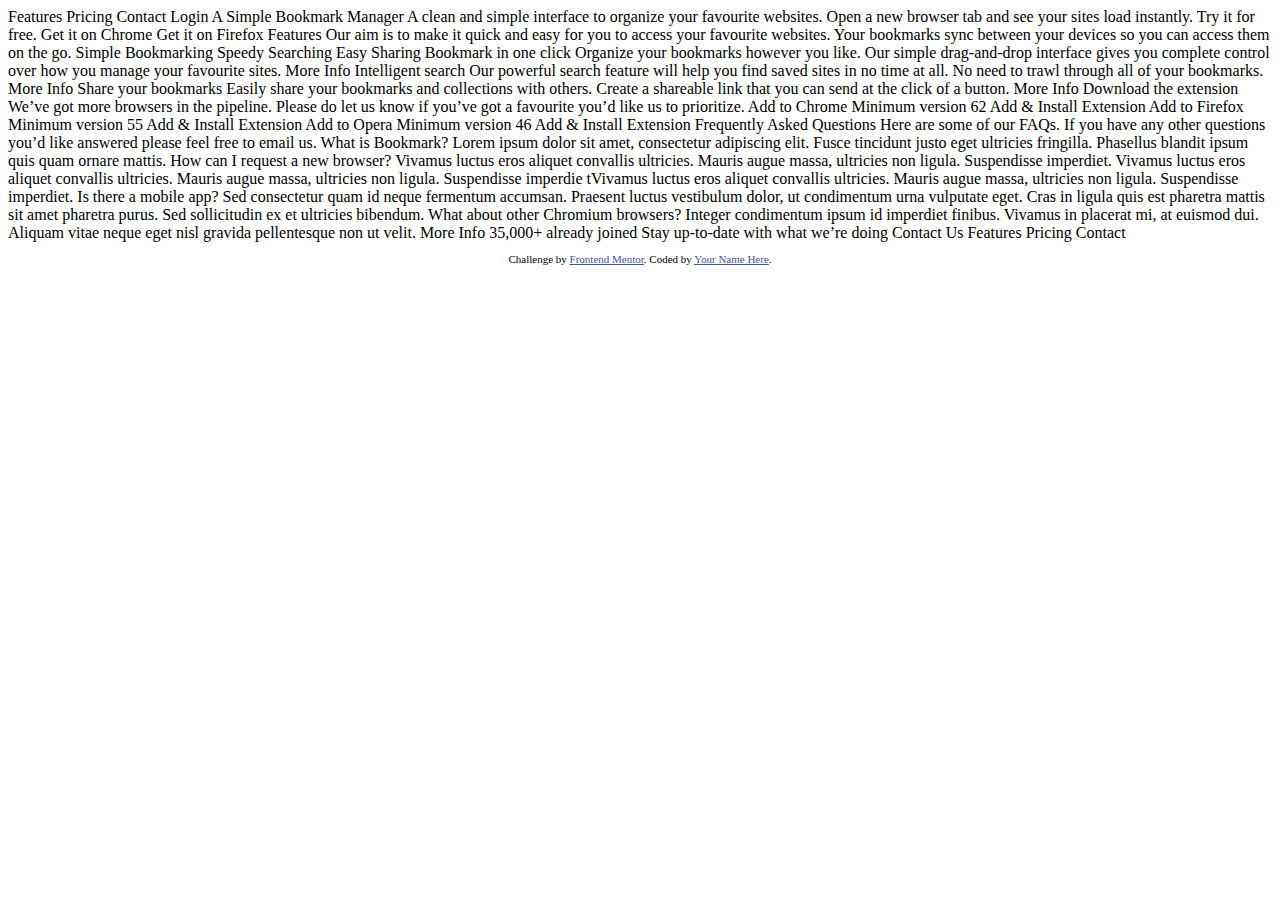
==== bookmark-landing-page-master/index.html @ cc1d27e8 "Adicionei todos os arquivos" ====
<!DOCTYPE html>
<html lang="en">
<head>
  <meta charset="UTF-8">
  <meta name="viewport" content="width=device-width, initial-scale=1.0"> <!-- displays site properly based on user's device -->

  <link rel="icon" type="image/png" sizes="32x32" href="./images/favicon-32x32.png">
  
  <title>Frontend Mentor | Bookmark landing page</title>

  <!-- Feel free to remove these styles or customise in your own stylesheet 👍 -->
  <style>
    .attribution { font-size: 11px; text-align: center; }
    .attribution a { color: hsl(228, 45%, 44%); }
  </style>
</head>
<body>

  Features
  Pricing
  Contact
  Login

  A Simple Bookmark Manager

  A clean and simple interface to organize your favourite websites. Open a new 
  browser tab and see your sites load instantly. Try it for free.

  Get it on Chrome
  Get it on Firefox

  Features

  Our aim is to make it quick and easy for you to access your favourite websites. 
  Your bookmarks sync between your devices so you can access them on the go.

  Simple Bookmarking
  Speedy Searching
  Easy Sharing

  Bookmark in one click

  Organize your bookmarks however you like. Our simple drag-and-drop interface 
  gives you complete control over how you manage your favourite sites.

  More Info

  Intelligent search

  Our powerful search feature will help you find saved sites in no time at all. 
  No need to trawl through all of your bookmarks.

  More Info

  Share your bookmarks

  Easily share your bookmarks and collections with others. Create a shareable 
  link that you can send at the click of a button.

  More Info

  Download the extension

  We’ve got more browsers in the pipeline. Please do let us know if you’ve 
  got a favourite you’d like us to prioritize.

  Add to Chrome
  Minimum version 62
  Add & Install Extension

  Add to Firefox
  Minimum version 55
  Add & Install Extension

  Add to Opera
  Minimum version 46
  Add & Install Extension

  Frequently Asked Questions
  
  Here are some of our FAQs. If you have any other questions you’d like 
  answered please feel free to email us.

  <!-- Question 1 -->
  What is Bookmark?

  <!-- Answer 1 -->
  Lorem ipsum dolor sit amet, consectetur adipiscing elit. Fusce tincidunt 
  justo eget ultricies fringilla. Phasellus blandit ipsum quis quam ornare mattis.

  <!-- Question 2 -->
  How can I request a new browser?

  <!-- Answer 2 -->
  Vivamus luctus eros aliquet convallis ultricies. Mauris augue massa, ultricies non ligula. 
  Suspendisse imperdiet. Vivamus luctus eros aliquet convallis ultricies. Mauris augue massa, 
  ultricies non ligula. Suspendisse imperdie tVivamus luctus eros aliquet convallis ultricies. 
  Mauris augue massa, ultricies non ligula. Suspendisse imperdiet.

  <!-- Question 3 -->
  Is there a mobile app?

  <!-- Answer 3 -->
  Sed consectetur quam id neque fermentum accumsan. Praesent luctus vestibulum dolor, ut condimentum 
  urna vulputate eget. Cras in ligula quis est pharetra mattis sit amet pharetra purus. Sed 
  sollicitudin ex et ultricies bibendum.

  <!-- Question 4 -->
  What about other Chromium browsers?

  <!-- Answer 4 -->
  Integer condimentum ipsum id imperdiet finibus. Vivamus in placerat mi, at euismod dui. Aliquam 
  vitae neque eget nisl gravida pellentesque non ut velit.

  More Info

  35,000+ already joined

  Stay up-to-date with what we’re doing

  Contact Us

  Features
  Pricing
  Contact
  
  <footer>
    <p class="attribution">
      Challenge by <a href="https://www.frontendmentor.io?ref=challenge" target="_blank">Frontend Mentor</a>. 
      Coded by <a href="#">Your Name Here</a>.
    </p>
  </footer>
</body>
</html>
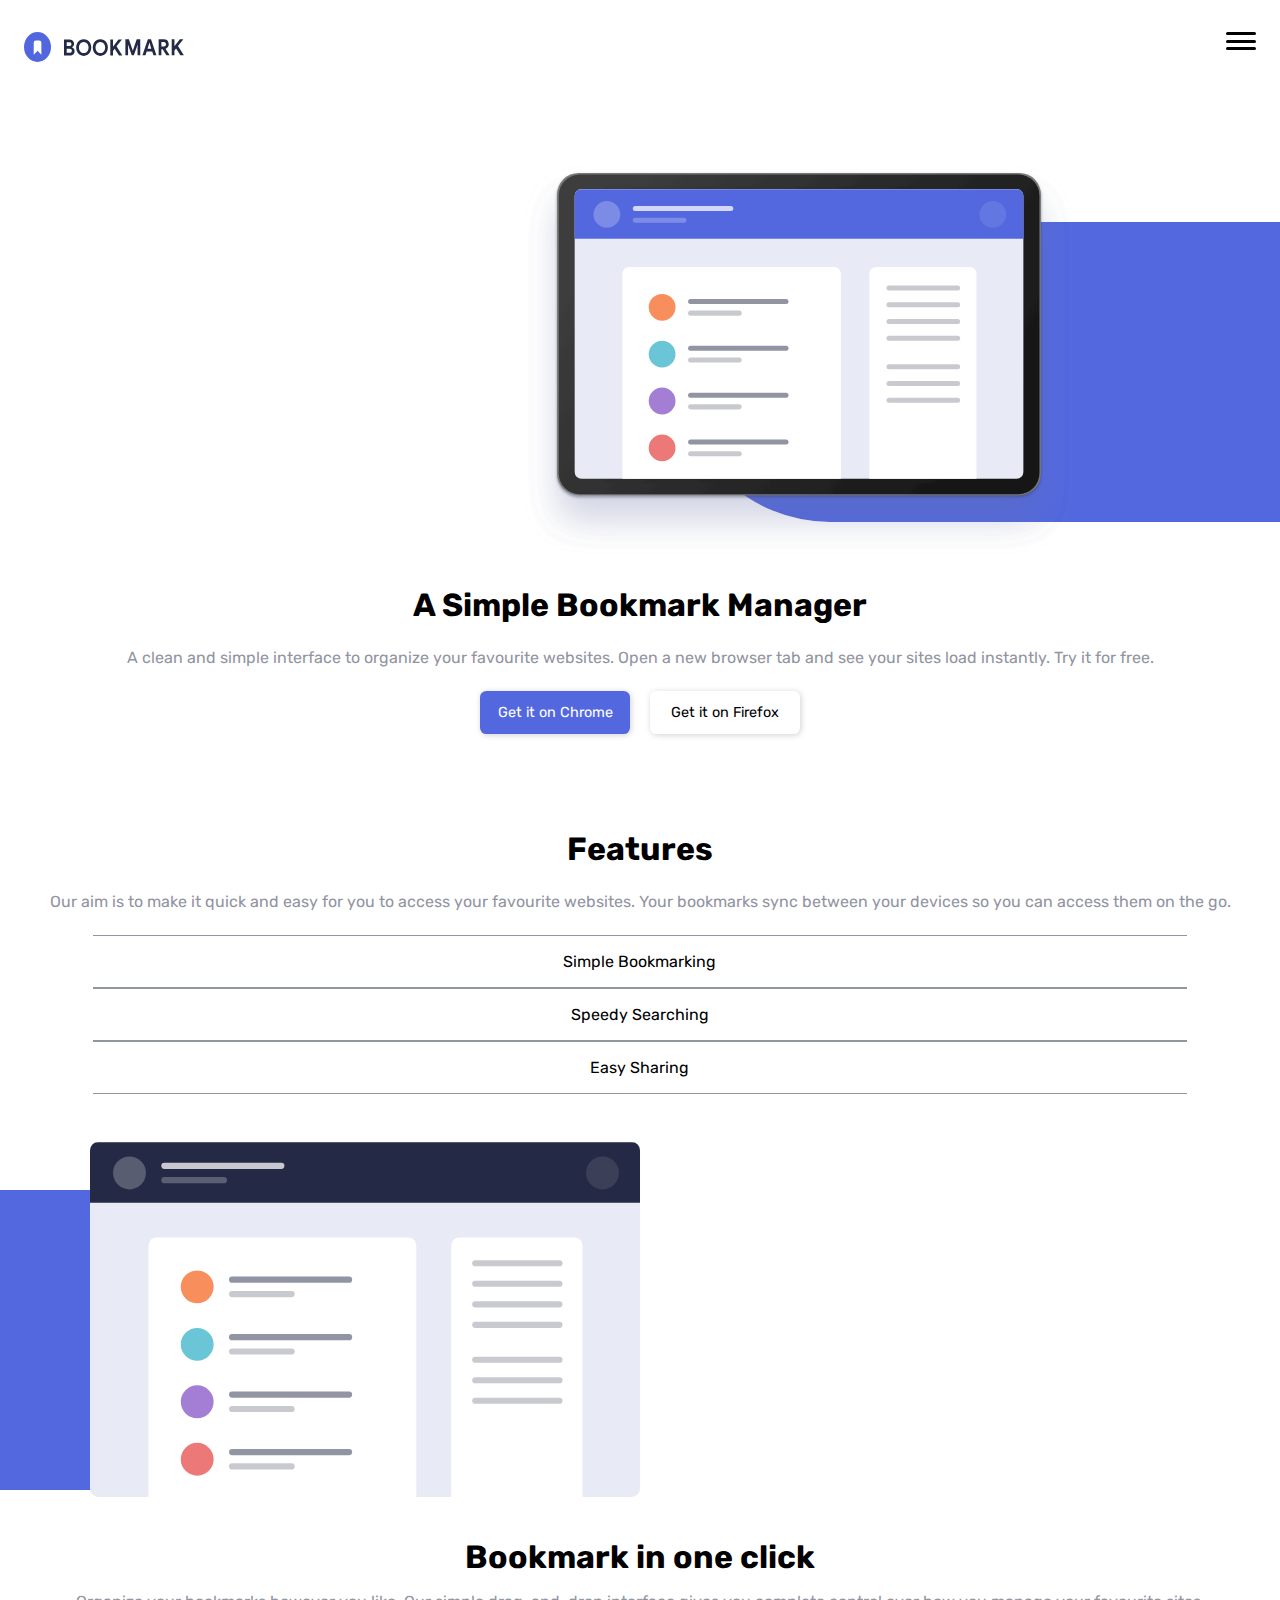
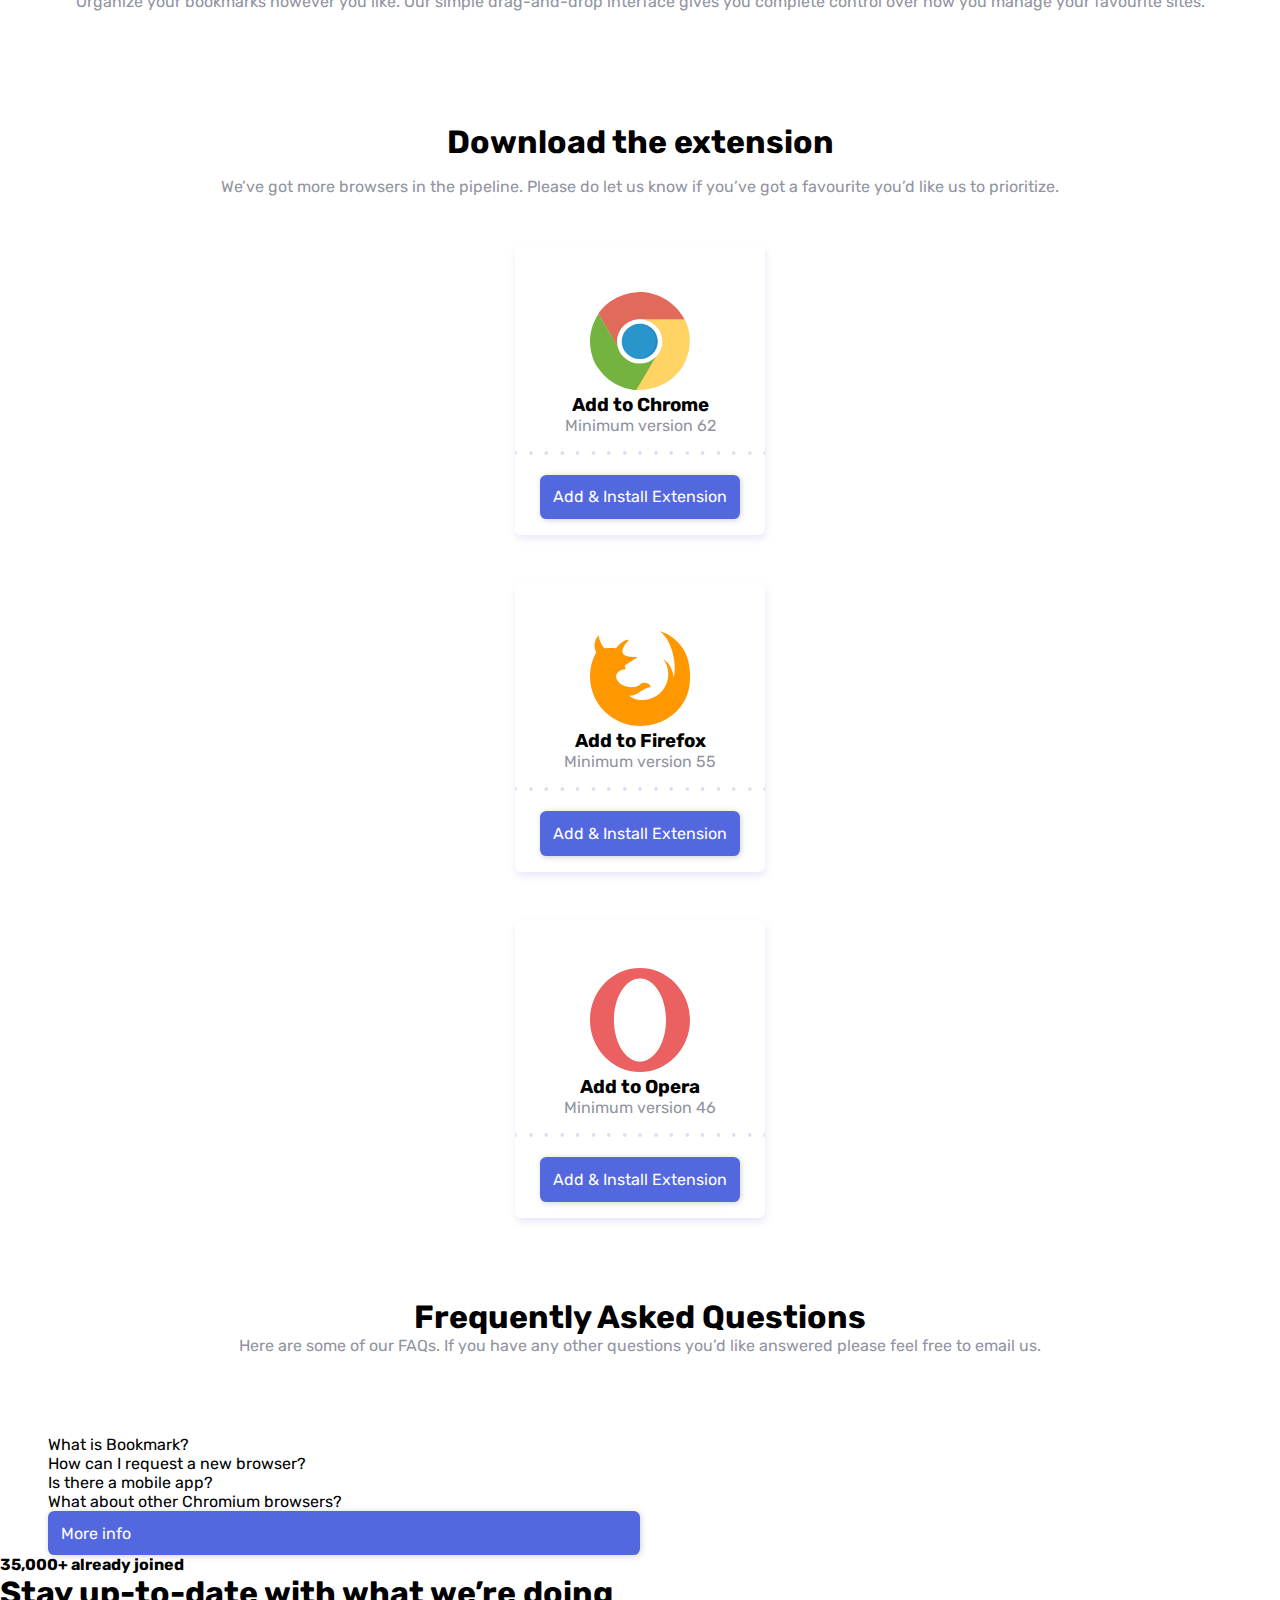
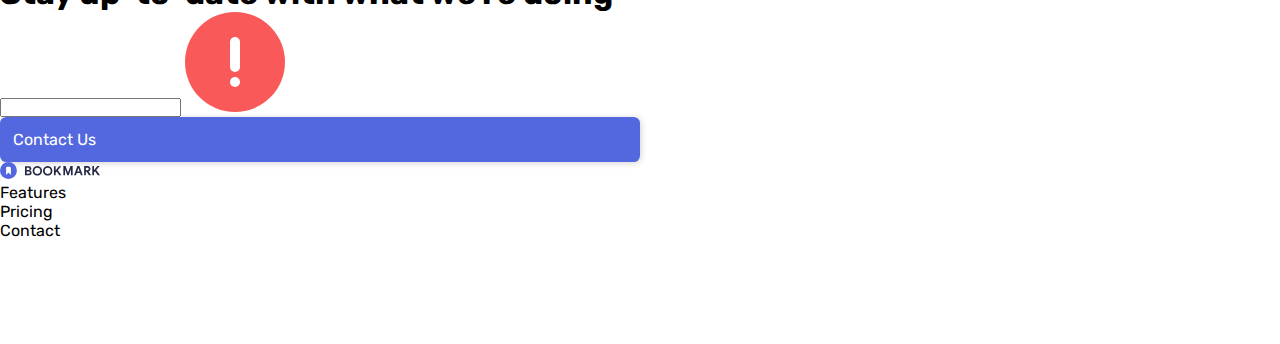
==== commit 4ec81736: "metade ja foi" ====
--- a/bookmark-landing-page-master/index.html
+++ b/bookmark-landing-page-master/index.html
@@ -1,134 +1,318 @@
 <!DOCTYPE html>
 <html lang="en">
 <head>
-  <meta charset="UTF-8">
-  <meta name="viewport" content="width=device-width, initial-scale=1.0"> <!-- displays site properly based on user's device -->
-
-  <link rel="icon" type="image/png" sizes="32x32" href="./images/favicon-32x32.png">
-  
-  <title>Frontend Mentor | Bookmark landing page</title>
-
-  <!-- Feel free to remove these styles or customise in your own stylesheet 👍 -->
-  <style>
-    .attribution { font-size: 11px; text-align: center; }
-    .attribution a { color: hsl(228, 45%, 44%); }
-  </style>
+    <meta charset="UTF-8">
+    <meta http-equiv="X-UA-Compatible" content="IE=edge">
+    <meta name="viewport" content="width=device-width, initial-scale=1.0">
+    <title>Bookmark</title>
+    <!-- FONT -->
+    <link rel="preconnect" href="https://fonts.googleapis.com">
+    <link rel="preconnect" href="https://fonts.gstatic.com" crossorigin>
+    <link href="https://fonts.googleapis.com/css2?family=Rubik:wght@400;500&display=swap" rel="stylesheet">
+    
+    <!-- STYLE -->
+    <link rel="stylesheet" href="Assets/Style/style.css">
 </head>
 <body>
-
-  Features
-  Pricing
-  Contact
-  Login
-
-  A Simple Bookmark Manager
-
-  A clean and simple interface to organize your favourite websites. Open a new 
-  browser tab and see your sites load instantly. Try it for free.
-
-  Get it on Chrome
-  Get it on Firefox
-
-  Features
-
-  Our aim is to make it quick and easy for you to access your favourite websites. 
-  Your bookmarks sync between your devices so you can access them on the go.
-
-  Simple Bookmarking
-  Speedy Searching
-  Easy Sharing
-
-  Bookmark in one click
-
-  Organize your bookmarks however you like. Our simple drag-and-drop interface 
-  gives you complete control over how you manage your favourite sites.
-
-  More Info
-
-  Intelligent search
-
-  Our powerful search feature will help you find saved sites in no time at all. 
-  No need to trawl through all of your bookmarks.
-
-  More Info
-
-  Share your bookmarks
-
-  Easily share your bookmarks and collections with others. Create a shareable 
-  link that you can send at the click of a button.
-
-  More Info
-
-  Download the extension
-
-  We’ve got more browsers in the pipeline. Please do let us know if you’ve 
-  got a favourite you’d like us to prioritize.
-
-  Add to Chrome
-  Minimum version 62
-  Add & Install Extension
-
-  Add to Firefox
-  Minimum version 55
-  Add & Install Extension
-
-  Add to Opera
-  Minimum version 46
-  Add & Install Extension
-
-  Frequently Asked Questions
-  
-  Here are some of our FAQs. If you have any other questions you’d like 
-  answered please feel free to email us.
-
-  <!-- Question 1 -->
-  What is Bookmark?
-
-  <!-- Answer 1 -->
-  Lorem ipsum dolor sit amet, consectetur adipiscing elit. Fusce tincidunt 
-  justo eget ultricies fringilla. Phasellus blandit ipsum quis quam ornare mattis.
-
-  <!-- Question 2 -->
-  How can I request a new browser?
-
-  <!-- Answer 2 -->
-  Vivamus luctus eros aliquet convallis ultricies. Mauris augue massa, ultricies non ligula. 
-  Suspendisse imperdiet. Vivamus luctus eros aliquet convallis ultricies. Mauris augue massa, 
-  ultricies non ligula. Suspendisse imperdie tVivamus luctus eros aliquet convallis ultricies. 
-  Mauris augue massa, ultricies non ligula. Suspendisse imperdiet.
-
-  <!-- Question 3 -->
-  Is there a mobile app?
-
-  <!-- Answer 3 -->
-  Sed consectetur quam id neque fermentum accumsan. Praesent luctus vestibulum dolor, ut condimentum 
-  urna vulputate eget. Cras in ligula quis est pharetra mattis sit amet pharetra purus. Sed 
-  sollicitudin ex et ultricies bibendum.
-
-  <!-- Question 4 -->
-  What about other Chromium browsers?
-
-  <!-- Answer 4 -->
-  Integer condimentum ipsum id imperdiet finibus. Vivamus in placerat mi, at euismod dui. Aliquam 
-  vitae neque eget nisl gravida pellentesque non ut velit.
-
-  More Info
-
-  35,000+ already joined
-
-  Stay up-to-date with what we’re doing
-
-  Contact Us
-
-  Features
-  Pricing
-  Contact
-  
-  <footer>
-    <p class="attribution">
-      Challenge by <a href="https://www.frontendmentor.io?ref=challenge" target="_blank">Frontend Mentor</a>. 
-      Coded by <a href="#">Your Name Here</a>.
-    </p>
-  </footer>
+    <header class="header">
+        <img src="Assets/images/logo-bookmark.svg" alt="Logo Bookmark">
+
+        <nav class="icon"> 
+            <span class="line line1"></span>
+            <span class="line line2"></span>
+            <span class="line line3"></span>
+        </nav>
+
+        <ul>
+            <li>
+                <a href="#">
+                    Features
+                </a>
+            </li>
+            
+            <li>
+                <a href="#">
+                    Pricing
+                </a>
+            </li>
+            
+            <li>
+                <a href="#">
+                    Contact
+                </a>
+            </li>
+            
+            <li>
+                <div class="button">
+                    Login
+                </div>
+            </li>
+        </ul>
+    </header>
+
+    <section class="manager">
+        <div class="img-container">
+            <img src="Assets/images/illustration-hero.svg" alt="Hero">
+        </div>
+
+        <div class="text">
+            <h2>
+                A Simple Bookmark Manager
+            </h2>
+
+            <p>
+                A clean and simple interface to organize your favourite websites. Open a new 
+                browser tab and see your sites load instantly. Try it for free.
+            </p>
+
+            <div class="button">
+                Get it on Chrome
+            </div>
+
+            <div class="button firefox">
+                Get it on Firefox
+            </div>
+        </div>
+    </section>
+
+    <section class="features">
+        <div class="text">
+            <h2>
+                Features
+            </h2>
+
+            <p>
+                Our aim is to make it quick and easy for you to access your favourite websites. 
+                Your bookmarks sync between your devices so you can access them on the go.
+            </p>
+
+            <div class="select select1">
+                Simple Bookmarking
+            </div>
+
+            <div class="select select2">
+                Speedy Searching
+            </div>
+
+            <div class="select select3">
+                Easy Sharing
+            </div>
+        </div>
+
+        <div class="info">
+            <div class="img-container">
+                <img src="Assets/images/illustration-features-tab-1.svg" alt="Ilustration">
+            </div>
+
+            <div class="text-2">
+                <h2>
+                    Bookmark in one click
+                </h2>
+
+                <p>
+                    Organize your bookmarks however you like. Our simple drag-and-drop interface 
+                    gives you complete control over how you manage your favourite sites.
+                </p>
+            </div>
+        </div>
+    </section>
+
+    <section class="download">
+        <div class="text">
+            <h2>
+                Download the extension
+            </h2>
+            <p>
+                We’ve got more browsers in the pipeline. Please do let us know if you’ve
+                got a favourite you’d like us to prioritize.
+            </p>
+        </div>
+
+        <div class="cards">
+            <div class="card card1">
+                <img src="Assets/images/logo-chrome.svg" alt="Chrome logo">
+
+                <h3>
+                    Add to Chrome
+                </h3>
+
+                <p>
+                    Minimum version 62
+                </p>
+
+                <img src="Assets/images/bg-dots.svg" alt="Dots" class="dots">
+
+                <div class="button">
+                    Add & Install Extension
+                </div>
+            </div>
+            
+            <div class="card card2">
+                <img src="Assets/images/logo-firefox.svg" alt="Firefox logo">
+
+                <h3>
+                    Add to Firefox
+                </h3>
+
+                <p>
+                    Minimum version 55
+                </p>
+
+                <img src="Assets/images/bg-dots.svg" alt="Dots" class="dots">
+
+                <div class="button">
+                    Add & Install Extension
+                </div>
+            </div>
+            
+            <div class="card card3">
+                <img src="Assets/images/logo-opera.svg" alt="Opera logo">
+
+                <h3>
+                    Add to Opera
+                </h3>
+
+                <p>
+                    Minimum version 46
+                </p>
+
+                <img src="Assets/images/bg-dots.svg" alt="Dots" class="dots">
+
+                <div class="button">
+                    Add & Install Extension
+                </div>
+            </div>
+        </div>
+    </section>
+
+    <section class="asks">
+        <div class="text">
+            <h2>
+                Frequently Asked Questions
+            </h2>
+
+            <p>
+                Here are some of our FAQs. If you have any other questions you’d like 
+                answered please feel free to email us.
+            </p>
+        </div>
+
+        <div class="questions">
+            <div class="ask-text">
+                <h2 class="hide" id="tit1">
+                    What is Bookmark?
+
+                    <div class="icon-container">
+                        <span class="rose-icon"></span>
+                        <span class="rose-icon2"></span>
+                    </div>
+                
+                </h2>
+                
+                <p>
+                    Lorem ipsum dolor sit amet, consectetur adipiscing elit. Fusce tincidunt 
+                    justo eget ultricies fringilla. Phasellus blandit ipsum quis quam ornare mattis.
+                </p>
+            </div>
+            
+            <div class="ask-text">
+                <h2 class="hide2" id="tit2">
+                    How can I request a new browser?
+
+                    <div class="icon-container" >
+                        <span class="rose-icon"></span>
+                        <span class="rose-icon2"></span>
+                    </div>
+                </h2>
+
+                <p>
+                    Vivamus luctus eros aliquet convallis ultricies. Mauris augue massa, ultricies non ligula. 
+                    Suspendisse imperdiet. Vivamus luctus eros aliquet convallis ultricies. Mauris augue massa, 
+                    ultricies non ligula. Suspendisse imperdie tVivamus luctus eros aliquet convallis ultricies. 
+                    Mauris augue massa, ultricies non ligula. Suspendisse imperdiet.  
+                </p>
+            </div>
+
+            <div class="ask-text">
+                <h2 class="hide3" id="tit3">
+                    Is there a mobile app?
+
+                    <div class="icon-container">
+                        <span class="rose-icon"></span>
+                        <span class="rose-icon2"></span>
+                    </div>
+                </h2>
+
+                <p>
+                    Sed consectetur quam id neque fermentum accumsan. Praesent luctus vestibulum dolor, ut condimentum 
+                    urna vulputate eget. Cras in ligula quis est pharetra mattis sit amet pharetra purus. Sed 
+                    sollicitudin ex et ultricies bibendum.
+                </p>
+            </div>
+
+            <div class="ask-text">
+                <h2 class="hide" id="tit1">
+                    What about other Chromium browsers?
+
+                    <div class="icon-container">
+                        <span class="rose-icon"></span>
+                        <span class="rose-icon2"></span>
+                    </div>
+                
+                </h2>
+                
+                <p>
+                    Integer condimentum ipsum id imperdiet finibus. Vivamus in placerat mi, at euismod dui. Aliquam 
+                    vitae neque eget nisl gravida pellentesque non ut velit.
+                </p>
+            </div>
+
+            <div class="button">
+                More info
+            </div>
+        </div>
+    </section>
+
+    <section class="contact" id="contact">
+        <strong>
+            35,000+ already joined
+        </strong>
+
+        <h2>
+            Stay up-to-date with what we’re doing
+        </h2>
+
+        <input type="email" name="email" id="email">
+
+        <img src="Assets/images/icon-error.svg" alt="icon error">
+
+        <div class="button">
+            Contact Us
+        </div>
+    </section>
+
+    <footer class="footer">
+        <img src="Assets/images/logo-bookmark.svg" alt="logo-bookmark">
+
+        <ul>
+            <li>
+                Features
+            </li>
+            
+            <li>
+                Pricing
+            </li>
+            
+            <li>
+                Contact
+            </li>
+        </ul>
+
+        <div class="icon-container">
+            <img src="Assets/images/icon-facebook.svg" alt="Facebook Icon">
+
+            <img src="Assets/images/icon-twitter.svg" alt="Twitter Icon">
+        </div>
+    </footer>
 </body>
 </html>--- a/bookmark-landing-page-master/Assets/Style/style.css
+++ b/bookmark-landing-page-master/Assets/Style/style.css
@@ -0,0 +1,295 @@
+/* RESET */
+*{
+    margin: 0;
+    padding: 0;
+    box-sizing: border-box;
+    text-decoration: none;
+}
+ul, li{
+    list-style: none;
+}
+img{
+    width: 100px;
+}
+h2{
+    font-size: 2rem;
+}
+p{
+    width: 100%;
+    color: var(--grayish-blue);
+}
+/* BODY */
+body, html{
+    overflow-x: hidden;
+    font-family: 'Rubik', sans-serif;
+}
+/* VARIABLES */
+:root{
+    --soft-blue: hsl(231, 69%, 60%);
+    --soft-red: hsl(0, 94%, 66%);
+
+    --grayish-blue: hsl(229, 8%, 60%);
+    --very-dark-blue: hsl(229, 31%, 21%);
+}
+
+.grid{
+    display: grid;
+}
+
+/* BUTTON */
+.button{
+    width: 50%;
+    color: white;
+    background-color: var(--soft-blue);
+    border-radius: 0.4rem;
+    padding: 0.8rem;
+    box-shadow: 1px 1px 6px rgba(0, 0, 0, 0.185);
+}
+
+/* HEADER */
+.header{
+    display: flex;
+    justify-content: space-between;
+    padding: 2rem 1.5rem;
+    margin-bottom: 8rem;
+}
+.header img{
+    width: 160px;
+    height: 30px;
+}
+.header ul{
+    display: none;
+}
+
+/* linha de navegacao */
+.header .icon{
+    width: 30px;
+    height: 15px;
+    position: relative;
+}
+.header .icon .line{
+    display: block;
+    background-color: black;
+    width: 100%;
+    height: 3px;
+    border-radius: 1rem;
+    transition: all cubic-bezier(0.26, 0.1, 0.27, 1.55) 0.35s;
+    position: absolute;
+}
+.header .icon .line1{
+    top: 0;
+}
+.header .icon .line2{
+    top: 55%;
+}
+.header .icon .line3{
+    top: 100%;
+}
+.header .icon.close .line1{
+    transform: rotate(45deg);
+    top: 48%;
+}
+.header .icon.close .line2{
+    display: none;
+}
+.header .icon.close .line3{
+    transform: rotate(132deg);
+    top: 48%;
+}
+/* ROSE ICON */
+.header .text-nav .icon-text h2 .icon-container .rose-icon{
+    display: block;
+    position: absolute;
+    width: 10px;
+    height: 2px;
+    background-color: var(--very-light-red);
+    color: var(--very-light-red);
+    transform: rotate(45deg);
+    border-radius: 0.5rem;
+    transition: all cubic-bezier(0.26, 0.1, 0.27, 1.55) 0.25s;
+}
+.header .text-nav .icon-text #tit1.show .icon-container  .rose-icon{
+    transform: rotate(-45deg);
+}
+.header .text-nav .icon-text #tit1.show .icon-container  .rose-icon2{
+    transform: rotate(45deg);
+    left: 18%;
+}
+
+.header .text-nav .icon-text #tit2.show2 .icon-container  .rose-icon{
+    transform: rotate(-45deg);
+}
+.header .text-nav .icon-text #tit2.show2 .icon-container  .rose-icon2{
+    transform: rotate(45deg);
+    left: 18%;
+}
+
+.header .text-nav .icon-text #tit3.show3 .icon-container .rose-icon{
+    transform: rotate(-45deg);
+}
+.header .text-nav .icon-text #tit3.show3 .icon-container .rose-icon2{
+    transform: rotate(45deg);
+    left: 18%;
+}
+
+.header .text-nav .icon-text h2 .icon-container .rose-icon2{
+    display: block;
+    position: absolute;
+    width: 10px;
+    height: 2px;
+    background-color: var(--very-light-red);
+    color: var(--very-light-red);
+    transform: rotate(-45deg);
+    border-radius: 0.5rem;
+    left: 19%;
+    transition: all cubic-bezier(0.26, 0.1, 0.27, 1.55) 0.25s;
+}
+
+/* MANAGER */
+.manager{
+    margin-bottom: 6rem;
+}
+.manager .img-container{
+    width: 80%;
+    max-width: 600px;
+    height: 300px;
+    background-color: var(--soft-blue);
+    margin-left: auto;
+    border-radius: 15rem 0 0 15rem;
+    position: relative;
+}
+.manager .img-container img{
+    width: 100%;
+    min-width: 470px;
+    max-width: 550px;
+    position: absolute;
+    top: -19%;
+    left: -26%;
+}
+.manager .text{
+    margin-top: 4rem;
+    text-align: center;
+    padding: 0 2.5rem;
+}
+.manager .text p{
+    margin: 1.5rem 0;
+}
+.manager .text .button{
+    width: 150px;
+    display: inline-block;
+    font-size: 0.9rem;
+}
+.manager .text .button + .button{
+    margin-left: 1rem;
+}
+.manager .text .firefox{
+    background-color: white;
+    color: black;
+}
+
+/* FEATURES */
+.features{
+    margin: 0 auto;
+}
+.features .text{
+    width: 100%;
+    text-align: center;
+    padding-left: 2rem;
+    padding-right: 2rem;
+    margin-bottom: 6rem;
+}
+.features .text p{
+    margin: 1.5rem 0;
+}
+.features .text .select{
+    width: 90%;
+    margin: 0 auto;
+    padding: 1rem;
+    border: 0.01px solid var(--grayish-blue);
+    border-left: none;
+    border-right: none;
+}
+.features .info .img-container{
+    width: 80%;
+    max-width: 600px;
+    height: 300px;
+    background-color: var(--soft-blue);
+    margin-right: auto;
+    border-radius: 0 15rem 15rem 0;
+    position: relative;
+}
+.features .info .img-container img{
+    width: 100%;
+    min-width: 450px;
+    max-width: 550px;
+    position: absolute;
+    top: -16%;
+    left: 15%;
+}
+.features .info .text-2{
+    margin: 3rem 0;
+    margin-bottom: 7rem;
+    text-align: center;
+    padding: 0 4rem;
+}
+.features .info .text-2 h2{
+    margin: 1rem 0;
+}
+
+/* DOWMLOAD */
+.download{
+    text-align: center;
+}
+.download .text{
+    padding: 0 3rem;
+    margin-bottom: 3rem;
+}
+.download .text p{
+    margin: 1rem 0;
+}
+.download .cards .card{
+    max-width: 250px;
+    margin: 0 auto;
+    margin-bottom: 3rem;
+    padding: 3rem 0;
+    padding-bottom: 1rem;
+    border-radius: 0.4rem;
+    box-shadow: 1px 4px 7px rgba(137, 137, 230, 0.185);
+}
+.download .cards .card .dots{
+    width: 100%;
+    height: 4px;
+    margin: 1rem 0;
+}
+.download .cards .card .button{
+    width: 200px;
+    margin: 0 auto;
+}
+
+/* ASKS */
+.asks .text{
+    text-align: center;
+    padding: 0 2rem;
+    margin: 5rem 0;
+}
+.asks .questions{
+    padding: 0 3rem;
+}
+.asks .questions .ask-text h2{
+    font-size: 1rem;
+    font-weight: 400;
+    position: relative;
+}
+.asks .questions .ask-text h2::before{
+    content: "";
+    position: absolute;
+    width: 100%;
+    height: 4px;
+    color: var(--grayish-blue);
+    top: 0;
+
+}
+.asks .questions .ask-text p{
+    display: none;
+}
+
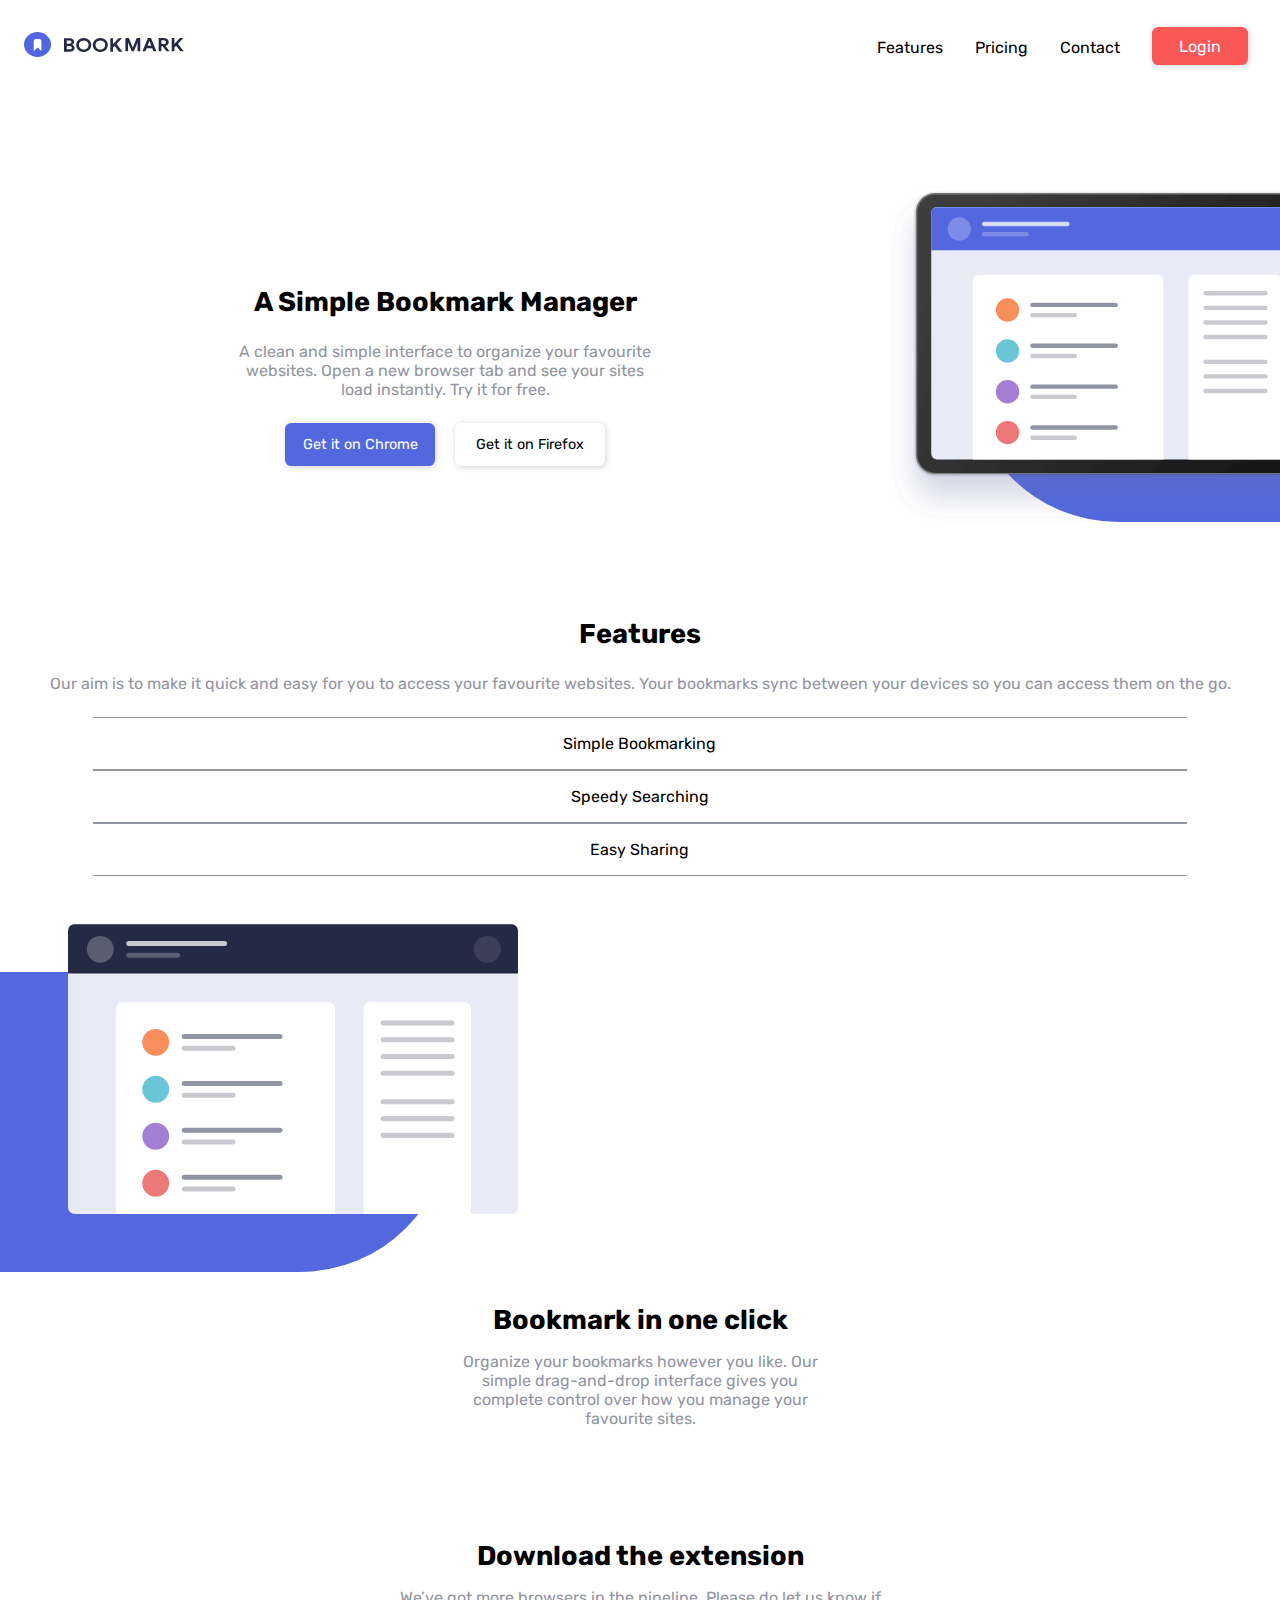
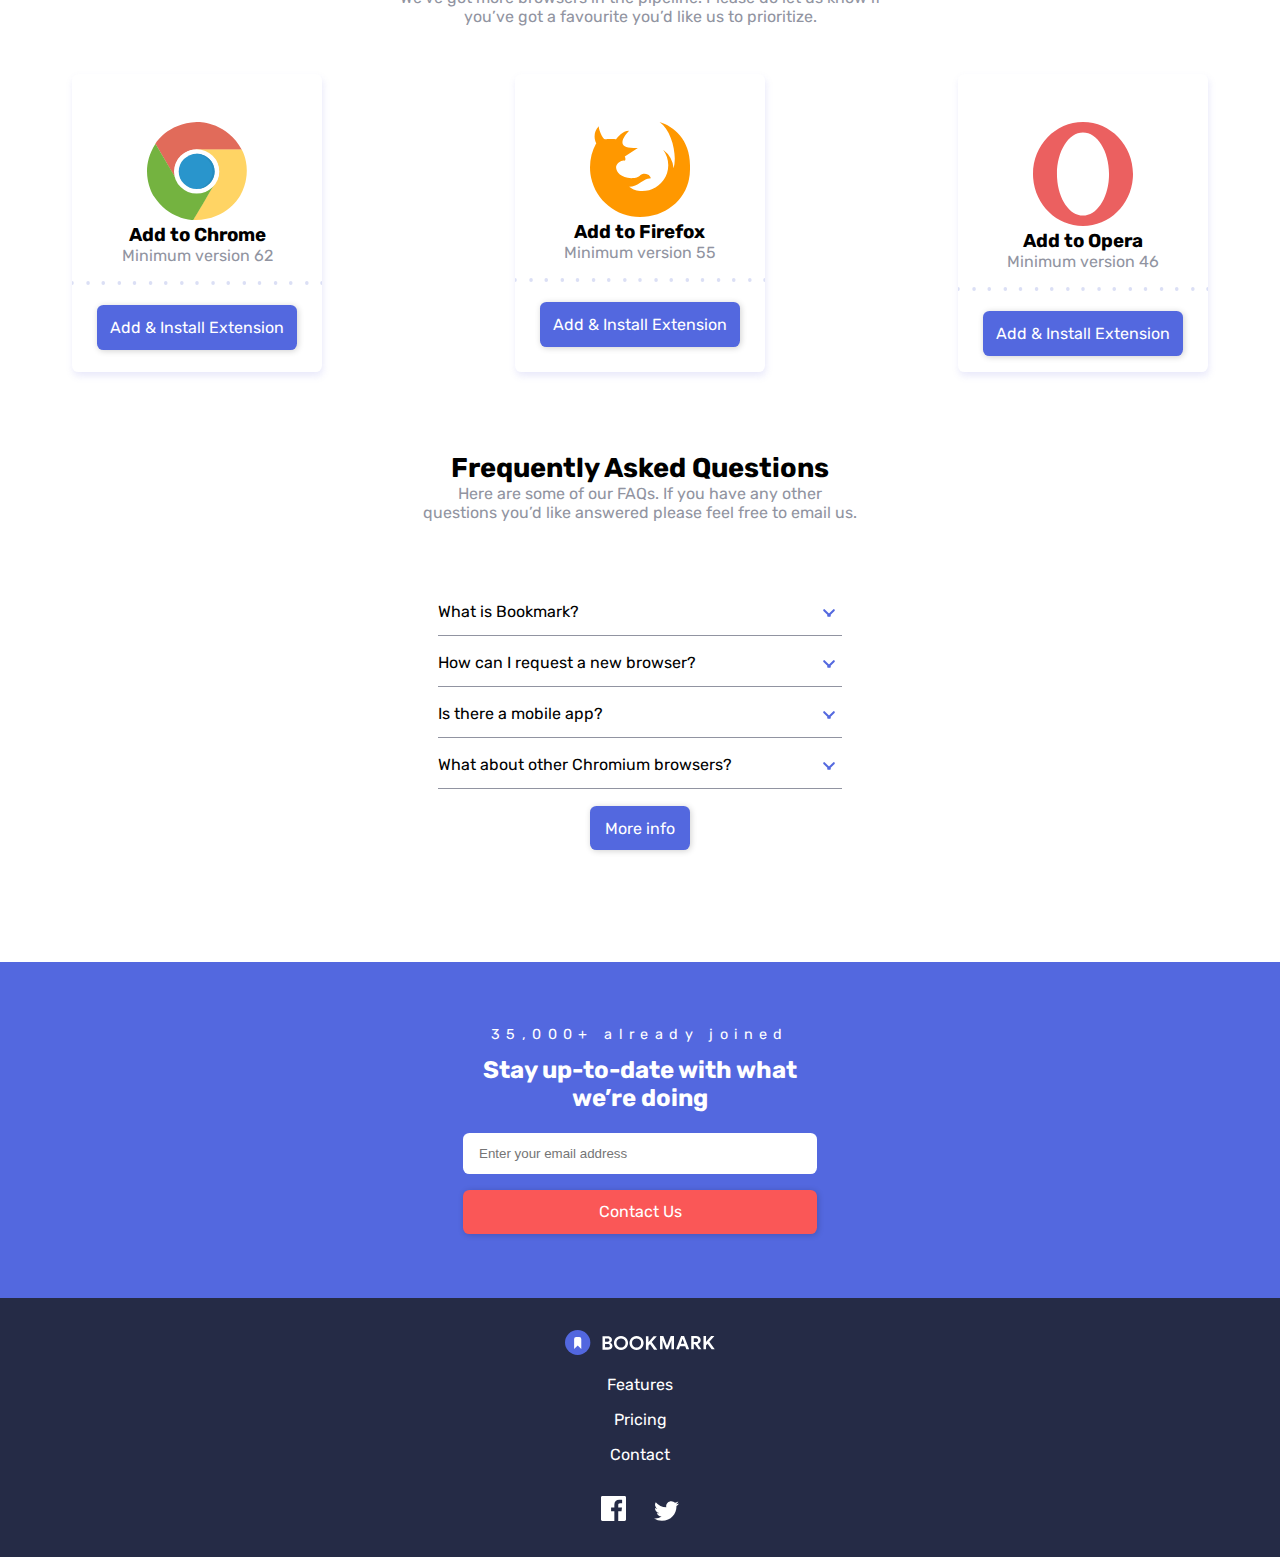
==== commit ab07008f: "começnado o responsivo" ====
--- a/bookmark-landing-page-master/index.html
+++ b/bookmark-landing-page-master/index.html
@@ -50,7 +50,7 @@
         </ul>
     </header>
 
-    <section class="manager">
+    <section class="manager grid">
         <div class="img-container">
             <img src="Assets/images/illustration-hero.svg" alt="Hero">
         </div>
@@ -128,7 +128,7 @@
             </p>
         </div>
 
-        <div class="cards">
+        <div class="cards grid">
             <div class="card card1">
                 <img src="Assets/images/logo-chrome.svg" alt="Chrome logo">
 
@@ -203,8 +203,8 @@
                     What is Bookmark?
 
                     <div class="icon-container">
-                        <span class="rose-icon"></span>
-                        <span class="rose-icon2"></span>
+                        <span class="rose-icon icon"></span>
+                        <span class="rose-icon2 icon"></span>
                     </div>
                 
                 </h2>
@@ -220,8 +220,8 @@
                     How can I request a new browser?
 
                     <div class="icon-container" >
-                        <span class="rose-icon"></span>
-                        <span class="rose-icon2"></span>
+                        <span class="rose-icon icon"></span>
+                        <span class="rose-icon2 icon"></span>
                     </div>
                 </h2>
 
@@ -238,8 +238,8 @@
                     Is there a mobile app?
 
                     <div class="icon-container">
-                        <span class="rose-icon"></span>
-                        <span class="rose-icon2"></span>
+                        <span class="rose-icon icon"></span>
+                        <span class="rose-icon2 icon"></span>
                     </div>
                 </h2>
 
@@ -255,8 +255,8 @@
                     What about other Chromium browsers?
 
                     <div class="icon-container">
-                        <span class="rose-icon"></span>
-                        <span class="rose-icon2"></span>
+                        <span class="rose-icon icon"></span>
+                        <span class="rose-icon2 icon"></span>
                     </div>
                 
                 </h2>
@@ -274,25 +274,29 @@
     </section>
 
     <section class="contact" id="contact">
-        <strong>
-            35,000+ already joined
-        </strong>
-
-        <h2>
-            Stay up-to-date with what we’re doing
-        </h2>
-
-        <input type="email" name="email" id="email">
-
-        <img src="Assets/images/icon-error.svg" alt="icon error">
-
-        <div class="button">
-            Contact Us
+        <div class="container">
+            <strong>
+                35,000+ already joined
+            </strong>
+            <h2>
+                Stay up-to-date with what we’re doing
+            </h2>
+            
+            <input type="email" name="email" id="email" placeholder="Enter your email address">
+            <img src="Assets/images/icon-error.svg" alt="icon error" id="img-error">
+            <div class="error">
+                <p>
+                    Whoops, make sure it´s an email
+                </p>
+            </div>
+            <div class="button">
+                Contact Us
+            </div>
         </div>
     </section>
 
     <footer class="footer">
-        <img src="Assets/images/logo-bookmark.svg" alt="logo-bookmark">
+        <img src="Assets/images/logo-bookmark-footer.svg" alt="logo-bookmark" id="logo">
 
         <ul>
             <li>
--- a/bookmark-landing-page-master/Assets/Style/style.css
+++ b/bookmark-landing-page-master/Assets/Style/style.css
@@ -12,7 +12,10 @@
     width: 100px;
 }
 h2{
-    font-size: 2rem;
+    font-size: 1.7rem;
+}
+a{
+    color: black;
 }
 p{
     width: 100%;
@@ -20,7 +23,7 @@
 }
 /* BODY */
 body, html{
-    overflow-x: hidden;
+    /* overflow-x: hidden; */
     font-family: 'Rubik', sans-serif;
 }
 /* VARIABLES */
@@ -55,7 +58,7 @@
 }
 .header img{
     width: 160px;
-    height: 30px;
+    height: 25px;
 }
 .header ul{
     display: none;
@@ -96,54 +99,6 @@
     transform: rotate(132deg);
     top: 48%;
 }
-/* ROSE ICON */
-.header .text-nav .icon-text h2 .icon-container .rose-icon{
-    display: block;
-    position: absolute;
-    width: 10px;
-    height: 2px;
-    background-color: var(--very-light-red);
-    color: var(--very-light-red);
-    transform: rotate(45deg);
-    border-radius: 0.5rem;
-    transition: all cubic-bezier(0.26, 0.1, 0.27, 1.55) 0.25s;
-}
-.header .text-nav .icon-text #tit1.show .icon-container  .rose-icon{
-    transform: rotate(-45deg);
-}
-.header .text-nav .icon-text #tit1.show .icon-container  .rose-icon2{
-    transform: rotate(45deg);
-    left: 18%;
-}
-
-.header .text-nav .icon-text #tit2.show2 .icon-container  .rose-icon{
-    transform: rotate(-45deg);
-}
-.header .text-nav .icon-text #tit2.show2 .icon-container  .rose-icon2{
-    transform: rotate(45deg);
-    left: 18%;
-}
-
-.header .text-nav .icon-text #tit3.show3 .icon-container .rose-icon{
-    transform: rotate(-45deg);
-}
-.header .text-nav .icon-text #tit3.show3 .icon-container .rose-icon2{
-    transform: rotate(45deg);
-    left: 18%;
-}
-
-.header .text-nav .icon-text h2 .icon-container .rose-icon2{
-    display: block;
-    position: absolute;
-    width: 10px;
-    height: 2px;
-    background-color: var(--very-light-red);
-    color: var(--very-light-red);
-    transform: rotate(-45deg);
-    border-radius: 0.5rem;
-    left: 19%;
-    transition: all cubic-bezier(0.26, 0.1, 0.27, 1.55) 0.25s;
-}
 
 /* MANAGER */
 .manager{
@@ -151,8 +106,8 @@
 }
 .manager .img-container{
     width: 80%;
-    max-width: 600px;
-    height: 300px;
+    max-width: 450px;
+    height: 230px;
     background-color: var(--soft-blue);
     margin-left: auto;
     border-radius: 15rem 0 0 15rem;
@@ -160,13 +115,15 @@
 }
 .manager .img-container img{
     width: 100%;
-    min-width: 470px;
+    min-width: 370px;
     max-width: 550px;
     position: absolute;
-    top: -19%;
+    top: -12%;
     left: -26%;
 }
 .manager .text{
+    max-width: 500px;
+    margin: 0 auto;
     margin-top: 4rem;
     text-align: center;
     padding: 0 2.5rem;
@@ -211,8 +168,8 @@
 }
 .features .info .img-container{
     width: 80%;
-    max-width: 600px;
-    height: 300px;
+    max-width: 450px;
+    height: 230px;
     background-color: var(--soft-blue);
     margin-right: auto;
     border-radius: 0 15rem 15rem 0;
@@ -220,14 +177,15 @@
 }
 .features .info .img-container img{
     width: 100%;
-    min-width: 450px;
+    min-width: 370px;
     max-width: 550px;
     position: absolute;
     top: -16%;
-    left: 15%;
+    right: -15%;
 }
 .features .info .text-2{
-    margin: 3rem 0;
+    max-width: 500px;
+    margin: 2rem auto;
     margin-bottom: 7rem;
     text-align: center;
     padding: 0 4rem;
@@ -241,16 +199,21 @@
     text-align: center;
 }
 .download .text{
-    padding: 0 3rem;
+    max-width: 550px;
+    padding: 0 1rem;
+    margin: 0 auto;
     margin-bottom: 3rem;
 }
 .download .text p{
     margin: 1rem 0;
 }
+.download .cards{
+    grid-template-columns: repeat(auto-fit, minmax(220px, 1fr));
+    justify-items: center;
+    gap: 3rem;
+}
 .download .cards .card{
     max-width: 250px;
-    margin: 0 auto;
-    margin-bottom: 3rem;
     padding: 3rem 0;
     padding-bottom: 1rem;
     border-radius: 0.4rem;
@@ -267,6 +230,11 @@
 }
 
 /* ASKS */
+.asks{
+    max-width: 500px;
+    margin: 0 auto;
+    margin-bottom: 7rem;
+}
 .asks .text{
     text-align: center;
     padding: 0 2rem;
@@ -274,6 +242,9 @@
 }
 .asks .questions{
     padding: 0 3rem;
+}
+.asks .questions .ask-text{
+    margin: 2rem 0;
 }
 .asks .questions .ask-text h2{
     font-size: 1rem;
@@ -284,12 +255,220 @@
     content: "";
     position: absolute;
     width: 100%;
-    height: 4px;
-    color: var(--grayish-blue);
-    top: 0;
-
+    height: 1px;
+    background: var(--grayish-blue);
+    bottom: -15px;
 }
 .asks .questions .ask-text p{
     display: none;
 }
-
+/* ROSE ICON */
+.asks .questions .ask-text h2 .icon-container{
+    width: 20px;
+    height: 10px;
+    position: absolute;
+    right: 0;
+    top: 10px;
+}
+.asks .questions .ask-text h2 .icon-container .icon{
+    display: block;
+    position: absolute;
+    width: 10px;
+    height: 2px;
+    background-color: var(--soft-blue);
+    color: var(--soft-blue);
+    transform: rotate(45deg);
+    border-radius: 0.5rem;
+    transition: all cubic-bezier(0.26, 0.1, 0.27, 1.55) 0.25s;
+}
+.asks .questions .ask-text h2 .icon-container .rose-icon2{
+    transform: rotate(-45deg);
+    left: 19%;
+}
+.asks .questions .ask-text #tit1.show .icon-container  .rose-icon{
+    transform: rotate(-45deg);
+}
+.asks .questions .ask-text #tit1.show .icon-container  .rose-icon2{
+    transform: rotate(45deg);
+    left: 18%;
+}
+
+.asks .questions .ask-text #tit2.show2 .icon-container  .rose-icon{
+    transform: rotate(-45deg);
+}
+.asks .questions .ask-text #tit2.show2 .icon-container  .rose-icon2{
+    transform: rotate(45deg);
+    left: 18%;
+}
+
+.asks .questions .ask-text #tit3.show3 .icon-container .rose-icon{
+    transform: rotate(-45deg);
+}
+.asks .questions .ask-text #tit3.show3 .icon-container .rose-icon2{
+    transform: rotate(45deg);
+    left: 18%;
+}
+.asks .questions .button{
+    margin: 0 auto;
+    width: 100px;
+    text-align: center;
+}
+
+/* CONTACT */
+.contact{
+    background: var(--soft-blue);
+    text-align: center;
+    color: white;
+    position: relative;
+    z-index: -2;
+}
+.contact .container{
+    max-width: 450px;
+    margin: 0 auto;
+    padding: 4rem 3rem;
+}
+.contact strong{
+    display: block;
+    font-weight: 400;
+    font-size: 0.9rem;
+    letter-spacing: 0.4rem;
+    margin-bottom: 0.8rem;
+}
+.contact h2{
+    font-size: 1.5rem;
+}
+.contact .error{
+    display: none;
+    width: 78.5%;
+    height: 75px;
+    background: var(--soft-red);
+    margin-top: 2rem;
+    border-radius: 0.4rem;
+    position: absolute;
+    z-index: -1;
+    top: 37%;
+    left: 11%;
+}
+.contact input{
+    margin-top: 1.3rem;
+    width: 100%;
+    padding: 0.8rem 1rem;
+    border: 0;
+    border-radius: 0.4rem;
+}
+.contact .error p{
+    color: white;
+    width: 100%;
+    background: var(--soft-red);
+    text-align: left;
+    padding: 0.3rem 0.6rem;
+    border-radius: 0.4rem;
+    font-size: 0.8rem;
+    font-style: italic;
+    margin-top: 3rem;
+}
+.contact #img-error{
+    display: none;
+    width: 20px;
+    position: absolute;
+    top: 49%;
+    right: 15%;
+    z-index: 1;
+}
+.contact .button{
+    width: 100%;
+    background: var(--soft-red);
+    margin-top: 1rem;
+}
+
+/* FOOTER */
+.footer{
+    background: var(--very-dark-blue);
+    color: white;
+    text-align: center;
+    padding: 2rem 0;
+}
+.footer #logo{
+    width: 150px;
+    margin-bottom: 1rem;
+}
+.footer ul li + li{
+    margin-top: 1rem;
+}
+.footer .icon-container{
+    margin-top: 2rem;
+}
+.footer .icon-container img{
+    width: 25px;
+}
+.footer .icon-container img + img{
+    margin-left: 1.5rem;
+}
+
+/* MEDIA-QUERIES */
+@media  screen and (min-width: 470px) {
+    .manager .img-container {
+        height: 300px;
+    }
+    .manager .img-container img{
+        min-width: 480px;
+        max-width: 550px;
+    }
+    .features .info .img-container{
+        height: 300px;
+    }
+    .features .info .img-container img{
+        min-width: 450px;
+        max-width: 550px;
+    }
+}
+@media screen and (min-width: 488px){
+    
+    .download .cards .card3{
+        grid-column: 1 / 3;
+    }
+}
+@media screen and (min-width: 756px){
+    
+    .download .cards .card3{
+        grid-column: auto;
+    }
+}
+@media screen and (min-width: 700px){
+    .header{
+        padding-right: 2rem;
+    }
+    .header .icon{
+        display: none;
+    }
+    .header ul{
+        display: flex;
+        height: 30px;
+        align-items: center;
+    }
+    .header ul li{
+        display: inline-block;
+        margin-left: 2rem;
+        line-height: -3px;
+    }
+    .header ul .button{
+        width: 100%;
+        background: var(--soft-red);
+        text-align: center;
+        padding: 0.6rem 1.7rem;
+        margin-top: -2px;
+    }
+
+    .manager{
+        grid-template-areas: 
+        "text img"
+        "text img";
+    }
+
+    .manager .text{
+        grid-area: text;
+    }
+    .manager .img-container{
+        grid-area: img;
+    }
+}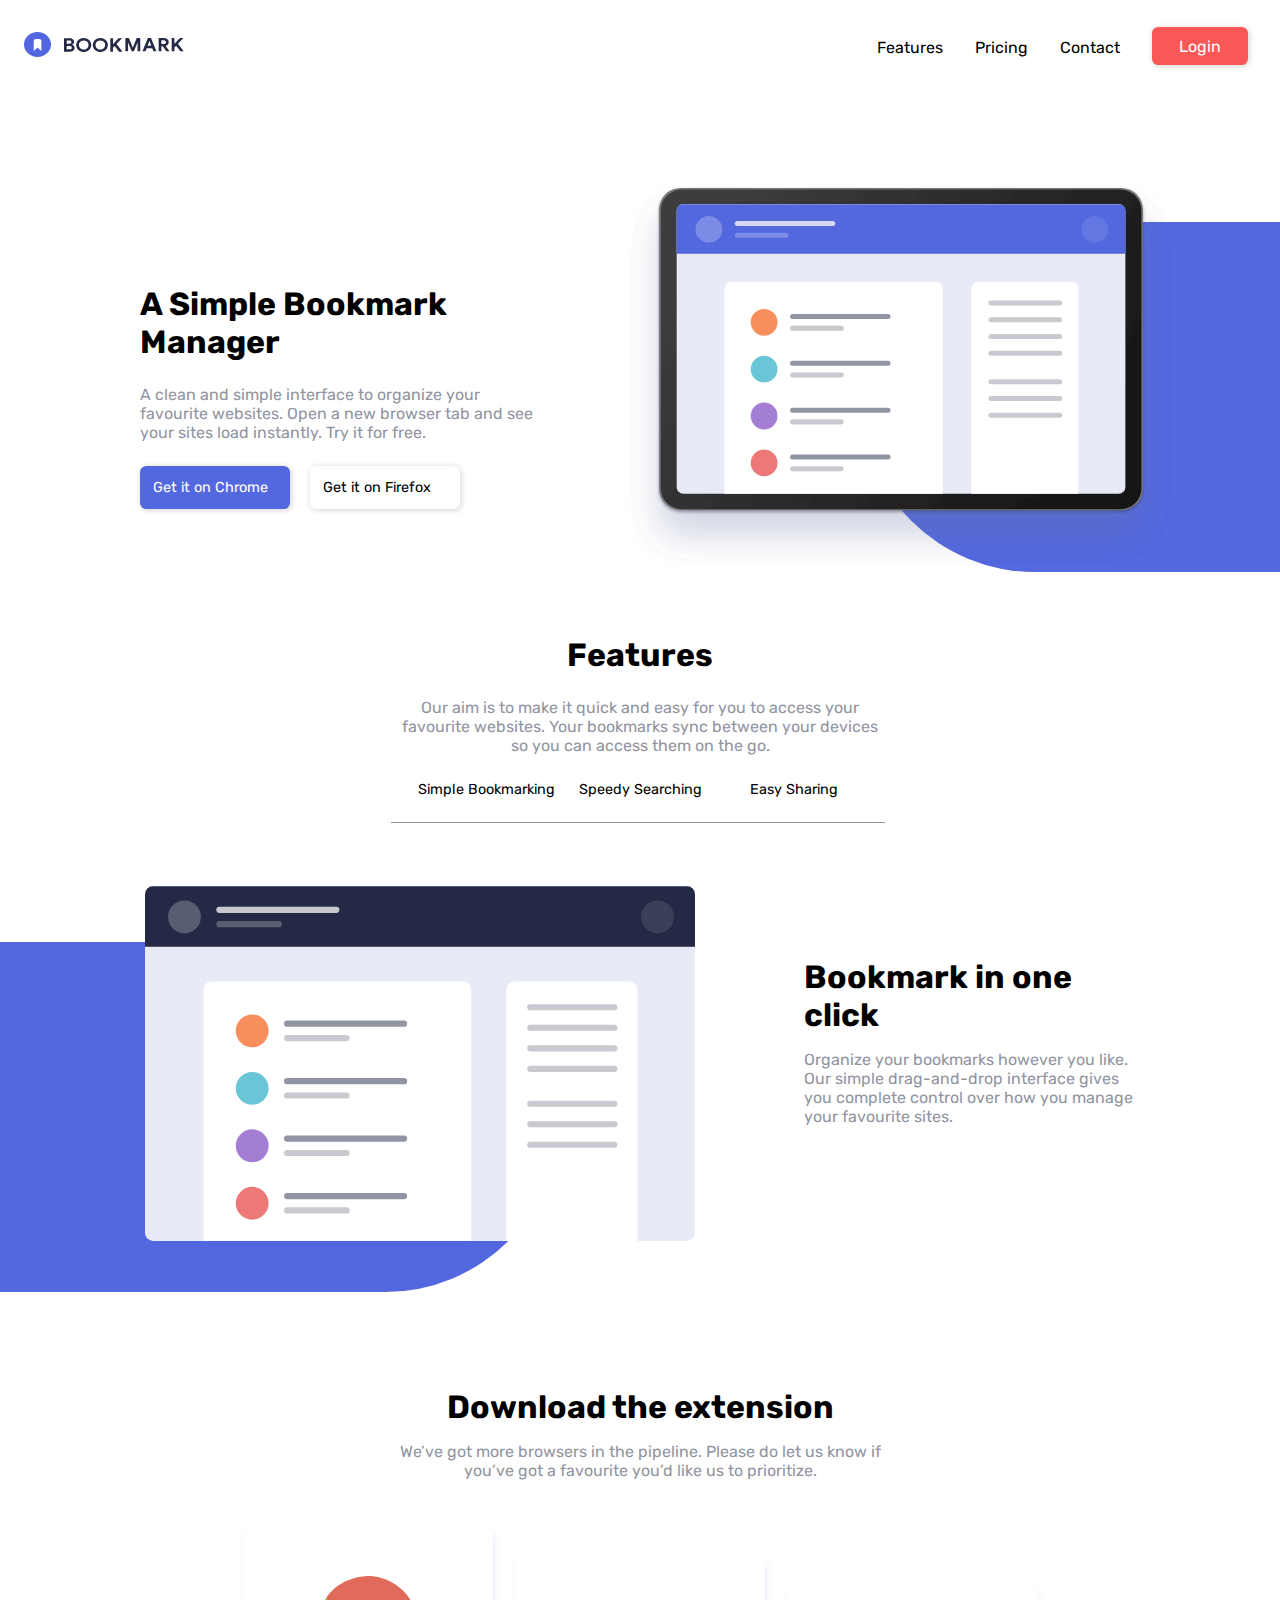
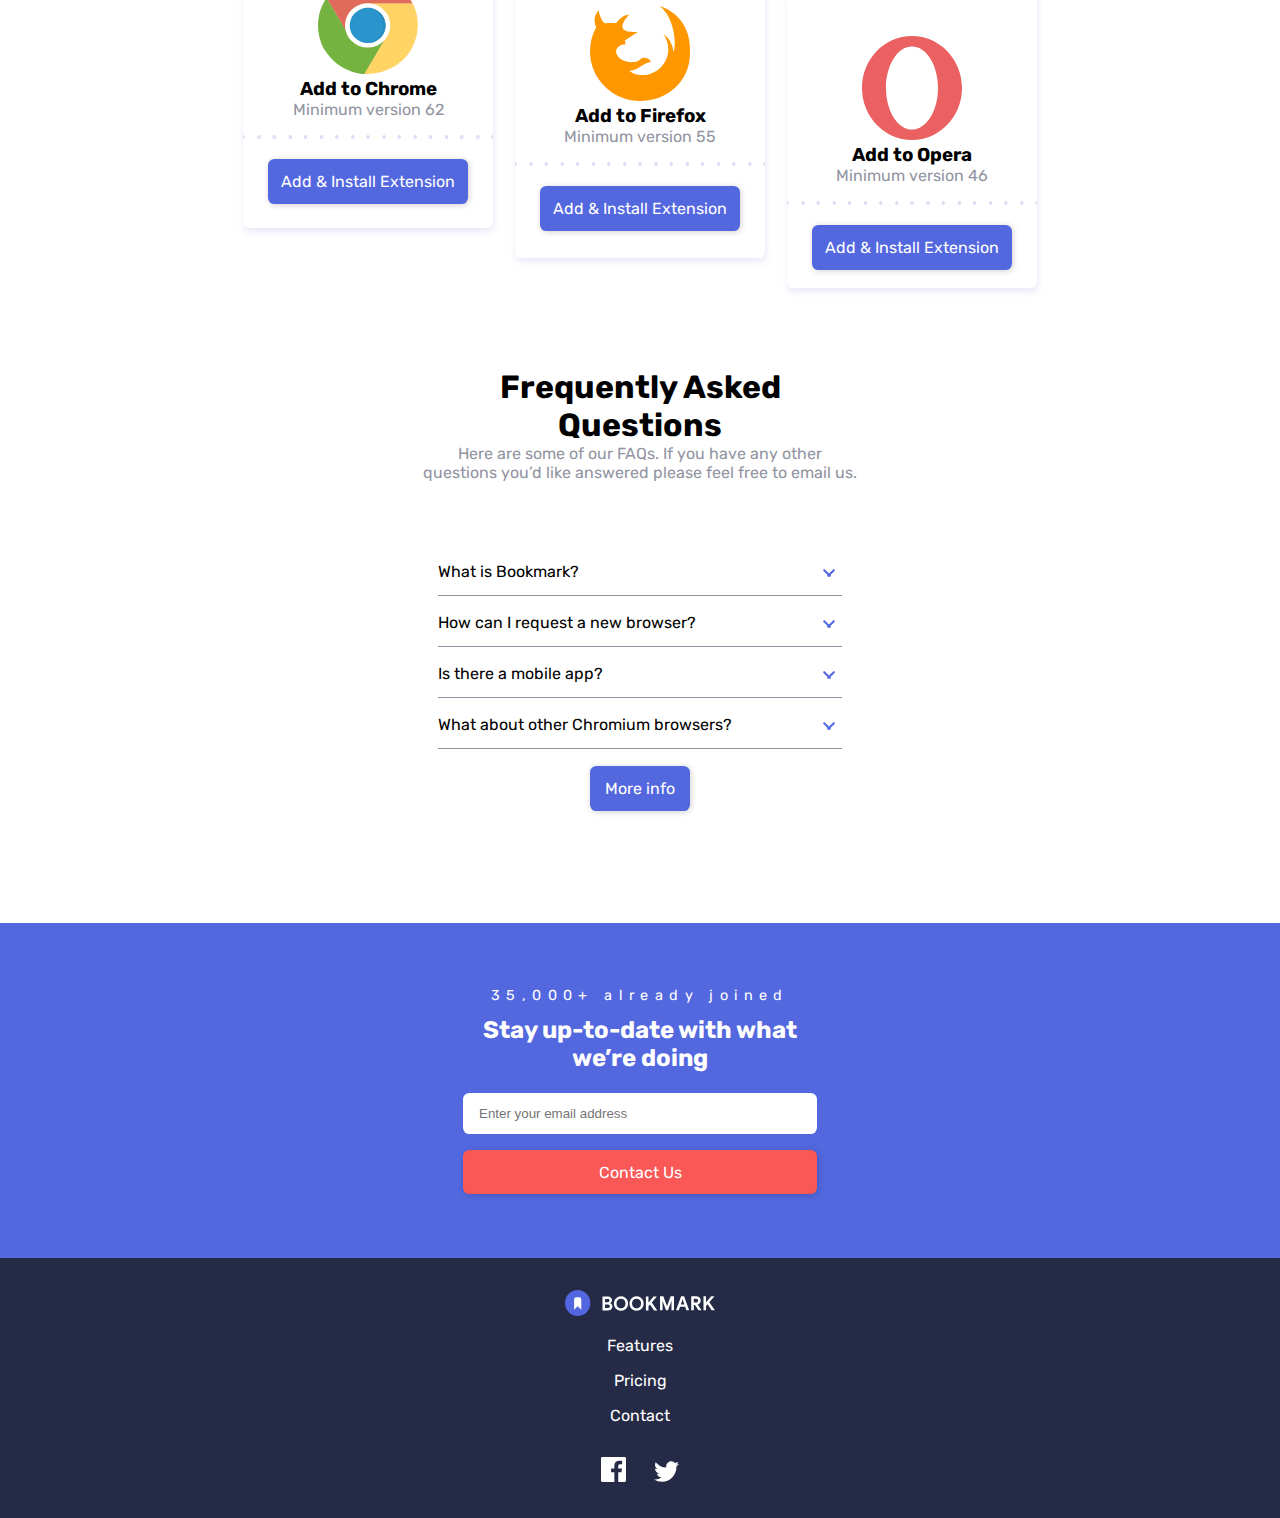
==== commit dbb990d4: "Arrumando a responsividade" ====
--- a/bookmark-landing-page-master/index.html
+++ b/bookmark-landing-page-master/index.html
@@ -99,7 +99,7 @@
             </div>
         </div>
 
-        <div class="info">
+        <div class="info grid">
             <div class="img-container">
                 <img src="Assets/images/illustration-features-tab-1.svg" alt="Ilustration">
             </div>
--- a/bookmark-landing-page-master/Assets/Style/style.css
+++ b/bookmark-landing-page-master/Assets/Style/style.css
@@ -23,7 +23,7 @@
 }
 /* BODY */
 body, html{
-    /* overflow-x: hidden; */
+    overflow-x: hidden;
     font-family: 'Rubik', sans-serif;
 }
 /* VARIABLES */
@@ -106,7 +106,7 @@
 }
 .manager .img-container{
     width: 80%;
-    max-width: 450px;
+    max-width: 400px;
     height: 230px;
     background-color: var(--soft-blue);
     margin-left: auto;
@@ -149,7 +149,8 @@
     margin: 0 auto;
 }
 .features .text{
-    width: 100%;
+    max-width: 550px;
+    margin: 0 auto;
     text-align: center;
     padding-left: 2rem;
     padding-right: 2rem;
@@ -411,7 +412,7 @@
         height: 300px;
     }
     .manager .img-container img{
-        min-width: 480px;
+        min-width: 450px;
         max-width: 550px;
     }
     .features .info .img-container{
@@ -428,13 +429,12 @@
         grid-column: 1 / 3;
     }
 }
-@media screen and (min-width: 756px){
+@media screen and (min-width: 700px){
     
-    .download .cards .card3{
-        grid-column: auto;
-    }
-}
-@media screen and (min-width: 700px){
+    h2{
+        font-size: 2rem;
+    }
+
     .header{
         padding-right: 2rem;
     }
@@ -460,15 +460,104 @@
     }
 
     .manager{
+        max-width: 1000px;
+        margin: 0 auto;
         grid-template-areas: 
-        "text img"
         "text img";
+        grid-template-columns: 400px 1fr;
     }
 
     .manager .text{
+        max-width: 400px;
         grid-area: text;
+        margin: 0;
+        margin-left: auto;
+        text-align: left;
+        padding-right: 0;
+        align-self: center;
     }
     .manager .img-container{
         grid-area: img;
     }
+
+    .features{
+        max-width: 1000px;
+        margin-top: 4rem;
+    }
+    .features .text{
+        margin-bottom: 9rem;
+    }
+    .features .text .select{
+        width: 150px;
+        border: none;
+        display: inline-block;
+        padding: 0;
+        font-size: 0.9rem;
+        position: relative;
+    }
+    .features .text .select::before{
+        content: "";
+        position: absolute;
+        width: 124%;
+        height: 1px;
+        background: var(--grayish-blue);
+        bottom: -25px;
+        left: -20px;
+    }
+    .features .info{
+        grid-template-areas: 
+        "img text";
+        grid-template-columns: 1fr 400px;
+    }
+
+    .features .info .text-2{
+        max-width: 400px;
+        grid-area: text;
+        margin: 0;
+        text-align: left;
+        padding-right: 0;
+    }
+    .features .info .img-container{
+        grid-area: img;
+    }
+    .download{
+        margin-top: 6rem;
+    }
+    .download .cards{
+        max-width: 800px;
+        height: 360px;
+        gap: 1rem;
+        margin: 0 auto;
+    }
+    .download .cards .card{
+        height: 300px;
+    }
+    .download .cards .card1{
+        align-self: start;
+    }
+    .download .cards .card2{
+        align-self: center;
+    }
+    .download .cards .card3{
+        align-self: end;
+        grid-column: auto;
+    }
+}
+@media screen and (min-width: 1000px){
+    .manager .text{
+        padding: 0;
+    }
+    .manager .img-container{
+        margin-left: 20rem;
+        min-width: 150%;
+        height: 350px;
+    }
+    .features .info .text{
+        padding: 0;
+    }
+    .features .info .img-container{
+        margin-left: -30rem;
+        min-width: 150%;
+        height: 350px;
+    }
 }